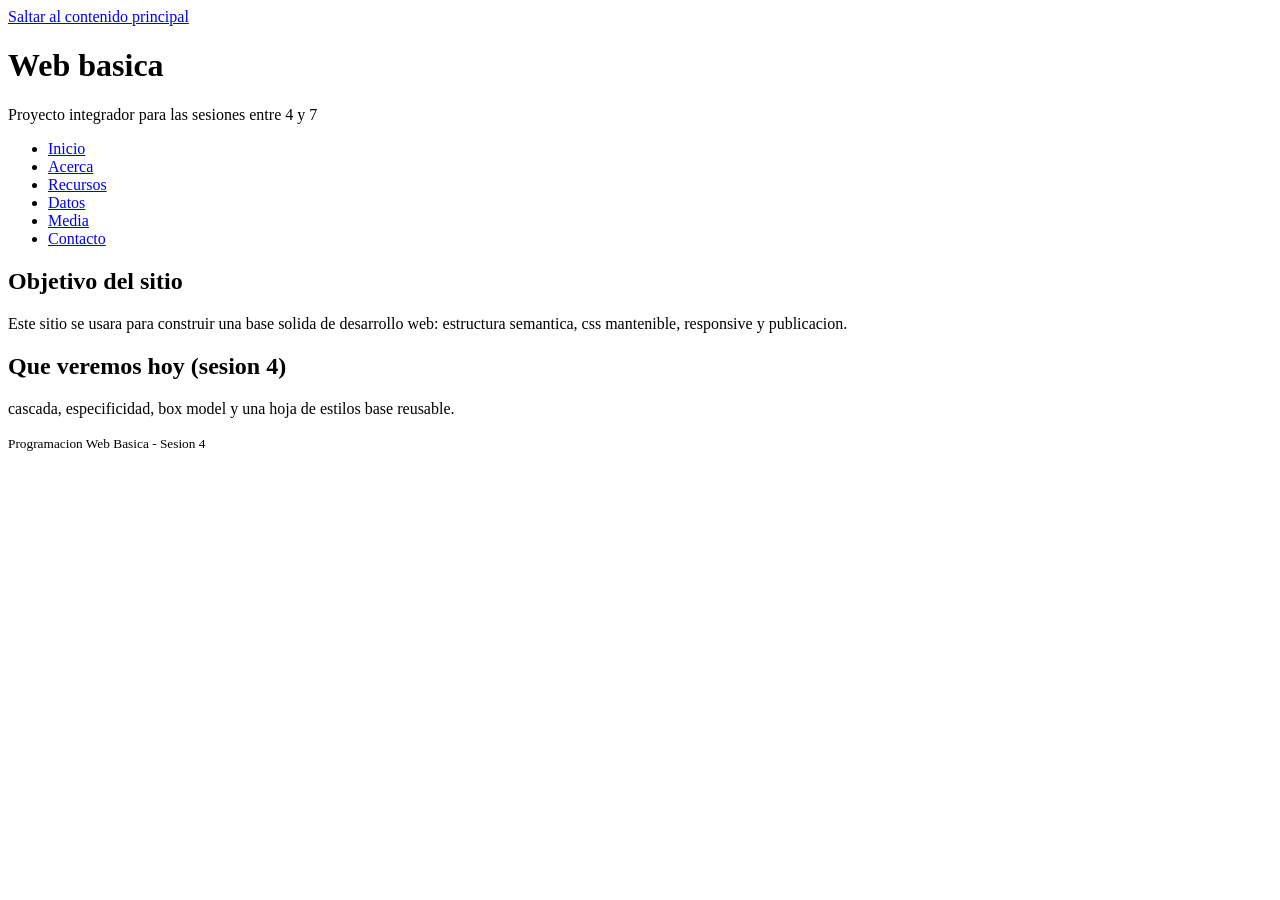
==== index.html @ e1b0bbc0 "Agregar contenido principal y pie de página en index.html" ====
<!DOCTYPE html>
<html lang="en">
<head>
  <meta charset="UTF-8">
  <meta name="viewport" content="width=device-width, initial-scale=1.0">
  <title>Inicio | Web Basica</title>
  <meta name="description" content="Pryecto integrador desde cero HTML semantico + CSS base">
  <link rel="stylesheet" href="assets/css/styles.css">
</head>
<body>
  <a class="skip-link" href="#contenido">Saltar al contenido principal</a>

  <header>
    <div class="container">
      <h1>Web basica</h1>
      <p>Proyecto integrador para las sesiones entre 4 y 7</p>
    </div>
  </header>

  <nav aria-label="Navegacion principal">
    <div class="container">
      <ul class="nav">
        <li><a href="index.html" aria-current="page">Inicio</a></li>
        <li><a href="acerca.html">Acerca</a></li>
        <li><a href="recursos.html">Recursos</a></li>
        <li><a href="datos.html">Datos</a></li>
        <li><a href="media.html">Media</a></li>
        <li><a href="contacto.html">Contacto</a></li>
      </ul>
    </div>
  </nav>

  <main id="contenido">
    <div class="container">
      <section class="card">
        <h2>Objetivo del sitio</h2>
        <p>
          Este sitio se usara para construir una base solida de desarrollo web:
          estructura semantica, css mantenible, responsive y publicacion.
        </p>

        <h2>Que veremos hoy (sesion 4)</h2>
        <p>
          cascada, especificidad, box model y una hoja de estilos base reusable.
        </p>
      </section>
    </div>
  </main>

  <footer>
    <div class="container">
      <small>Programacion Web Basica - Sesion 4</small>
    </div>
  </footer>
</body>
</html>
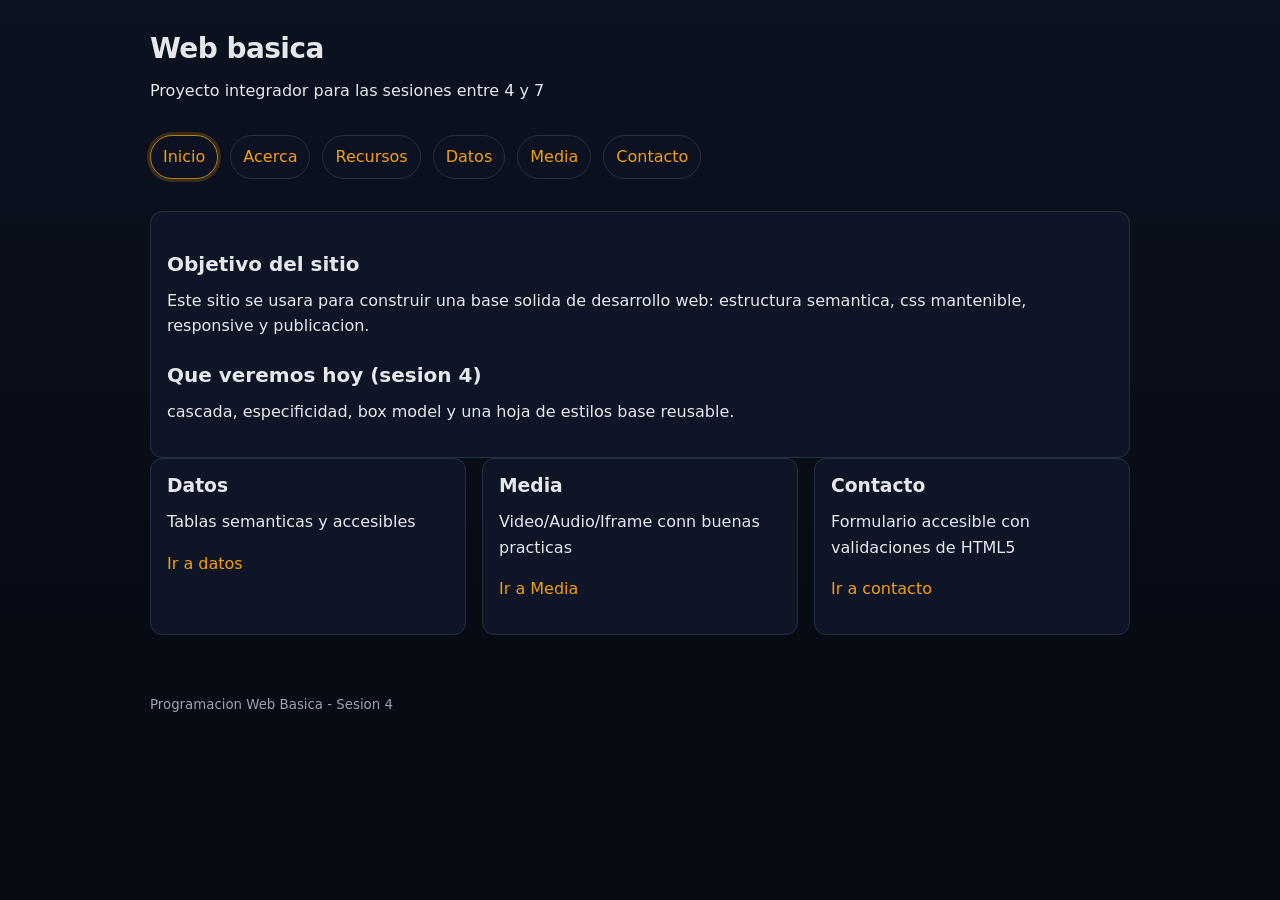
==== commit 8df650f4: "Agregar mejoras de accesibilidad y diseño responsivo en styles.css, actualizar tabla en datos.html y" ====
--- a/index.html
+++ b/index.html
@@ -44,6 +44,24 @@
           cascada, especificidad, box model y una hoja de estilos base reusable.
         </p>
       </section>
+
+          <section class="cards" aria-label="Secciones del sitio">
+      <article class="card">
+        <h3>Datos</h3>
+        <p>Tablas semanticas y accesibles</p>
+        <p><a href="datos.html">Ir a datos</a></p>
+      </article>
+      <article class="card">
+        <h3>Media</h3>
+        <p>Video/Audio/Iframe conn buenas practicas</p>
+        <p><a href="media.html">Ir a Media</a></p>
+      </article>
+      <article class="card">
+        <h3>Contacto</h3>
+        <p>Formulario accesible con validaciones de HTML5</p>
+        <p><a href="contacto.html">Ir a contacto</a></p>
+      </article>
+    </section>
     </div>
   </main>
 
--- a/assets/css/styles.css
+++ b/assets/css/styles.css
@@ -0,0 +1,276 @@
+:root{
+  --bg:#0b1220;
+  --surface:#0f172a;
+  --text:#e5e7eb;
+  --muted:#9ca3af;
+  --brand:#f59e0b;
+  --border:#243041;
+  --radius:12px;
+
+  --s-1:4px; --s0:8px; --s1:12px; --s2:16px; --s3:24px; --s4:32px;
+
+  --fs-1:16px; --fs-2:20px; --fs-3:28px; --lh:1.6;
+}
+
+
+*{
+  box-sizing:border-box;
+}
+
+html,body{
+  height:100%
+}
+
+body{
+  margin:0;
+  font-family:system-ui,-apple-system,Segoe UI,Roboto,Arial,sans-serif;
+  line-height:var(--lh);
+  font-size:var(--fs-1);
+  background:linear-gradient(180deg,var(--bg),#070b14 70%);
+  color:var(--text);
+}
+
+/* 2) Layout base */
+.container{
+  width:min(980px, calc(100% - 2*var(--s3)));
+  margin-inline:auto;
+}
+header{ padding:var(--s4) 0 var(--s2); }
+main{ padding:var(--s2) 0 var(--s4); }
+footer{ padding:var(--s3) 0; color:var(--muted); }
+
+h1,h2,h3{ line-height:1.2; margin:0 0 var(--s1); }
+h1{ font-size:var(--fs-3); letter-spacing:-0.02em; }
+h2{ font-size:var(--fs-2); margin-top:var(--s3); }
+p{ margin:0 0 var(--s2); }
+small{ color:var(--muted); }
+
+/* 4) Enlaces + foco accesible */
+a{ color:var(--brand); text-decoration:none; }
+a:hover{ text-decoration:underline; }
+:focus-visible{
+  outline:3px solid color-mix(in srgb, var(--brand) 75%, white);
+  outline-offset:3px;
+  border-radius:6px;
+}
+
+
+.skip-link{
+  position:absolute;
+  left:-999px; top:0;
+  background:var(--brand);
+  color:#111827;
+  padding:var(--s0) var(--s1);
+  border-radius:10px;
+  font-weight:700;
+}
+.skip-link:focus{ left:var(--s3); top:var(--s3); }
+
+/* 6) Navegación */
+.nav{
+  display:flex;
+  flex-wrap:wrap;
+  gap:var(--s1);
+  list-style:none;
+  padding:0;
+  margin:0 0 var(--s2);
+}
+.nav a{
+  display:inline-block;
+  padding:var(--s0) var(--s1);
+  border:1px solid var(--border);
+  border-radius:999px;
+  background:color-mix(in srgb, var(--surface) 80%, black);
+}
+.nav a[aria-current="page"]{
+  border-color:color-mix(in srgb, var(--brand) 70%, var(--border));
+  box-shadow:0 0 0 3px color-mix(in srgb, var(--brand) 20%, transparent);
+}
+
+.card{
+  background:color-mix(in srgb, var(--surface) 90%, black);
+  border:1px solid var(--border);
+  border-radius:var(--radius);
+  padding:var(--s2);
+}
+
+/* 8) Tablas */
+table{ width:100%; border-collapse:collapse; }
+caption{ text-align:left; font-weight:800; margin-bottom:var(--s1); }
+th,td{ border:1px solid var(--border); padding:var(--s0); text-align:left; }
+thead th{ background:color-mix(in srgb, var(--surface) 90%, black); }
+
+/* 9) Media */
+figure{ margin:0 0 var(--s2); }
+figcaption{ color:var(--muted); margin-top:var(--s0); }
+iframe,video,audio,img{ max-width:100%; border-radius:var(--radius); }
+img{ display:block; }
+
+
+
+/* sesion 5 */
+
+.muted {
+  color: var(--muted);
+}
+
+form {
+  margin-top: var(--s-1)
+}
+
+.form-grid {
+  display: grid;
+  grid-template-columns: 1fr;
+  gap: var(--s2);
+}
+
+.field {
+  display: grid;
+  gap: var(--s-1)
+}
+
+label {
+  font-weight: 700;
+}
+
+input, textarea, select{
+  width: 100%;
+  padding:  var(--s0) var(--s1);
+  border-radius: 10px;
+  border: 1px solid var(--border);
+  background: color-mix(in srgb, var(--surface) 85%, black);
+  color: var(--text);
+}
+
+textarea {
+  resize: vertical;
+}
+
+.help {
+  margin: 0;
+  color: var(--muted);
+  font-size: 0,92rem;
+}
+
+.fieldset {
+  margin: var(--s2) 0;
+  border: 1px solid var(--border);
+  border-radius: var(--radius);
+  padding: var(--s1);
+}
+
+legend{
+  padding: 0 var(--s0);
+  font-weight: 800;
+}
+
+.option{
+  /* display: flex; */
+  gap: var(--s0);
+  align-items: center;
+  margin: var(--s0) 0;
+}
+
+
+.actions{
+  display: flex;
+  flex-wrap: wrap;
+  gap: var(--s1);
+  margin-top: var(--s2);
+}
+
+
+.btn{
+  padding: var(--s0) var(--s2);
+  border-radius: 999px;
+  border: 1px solid color-mix(in srgb, var(--brand) 65%, var(--border));
+  background: var(--brand);
+  color: #111827;
+  font-weight: 900;
+  cursor: pointer;
+}
+
+
+.btn-ghost{
+  background: transparent;
+  color: var(--text);
+  border-color: var(--border);
+  input:focus-visible, textarea:focus-visible, select:focus-visible{
+  outline: 3px solid color-mix(in srgb, var(--brand) 75%, white);
+  outline-offset: 2px;
+  }
+}
+/* Validación: inválido */
+input:invalid, textarea:invalid, select:invalid{
+  border-color: color-mix(in srgb, #ef4444 70%, var(--border));
+}
+/* Mejor UX: rojo tras interacción (si hay soporte) */
+  input:user-invalid, textarea:user-invalid, select:user-invalid{
+  border-color: color-mix(in srgb, #ef4444 80%, var(--border));
+}
+
+
+.parent {
+display: grid;
+grid-template-columns: repeat(5, 1fr);
+grid-template-rows: repeat(5, 1fr);
+grid-column-gap: 0px;
+grid-row-gap: 0px;
+}
+
+/* === Layout + Responsive (Sesión 6) === */
+
+.stack {
+  display: grid;
+  gap: var(--s2);
+}
+
+.row {
+  display: flex;
+  gap: var(--s1);
+  flex-wrap: wrap;
+  align-items: center;
+}
+
+.grid {
+  display: grid;
+  gap: var(--s2);
+}
+
+.cards {
+  display: grid;
+  gap: var(--s2);
+  grid-template-columns: 1fr;
+}
+
+.nav a {
+  min-height: 40px;
+  display: inline-flex;
+  align-items: center;
+}
+
+.card, p, li {
+  overflow-wrap: anywhere;
+}
+
+.table-scroll {
+  overflow-x: auto;
+}
+
+.table-scroll table {
+  min-width: 640px;
+}
+
+
+
+@media (min-width: 640px){
+  .cards {
+    grid-template-columns: repeat(2, minmax(0, 1fr));
+  }
+}
+
+@media (min-width: 960px){
+  .cards {
+    grid-template-columns: repeat(3, minmax(0, 1fr));
+  }
+}
